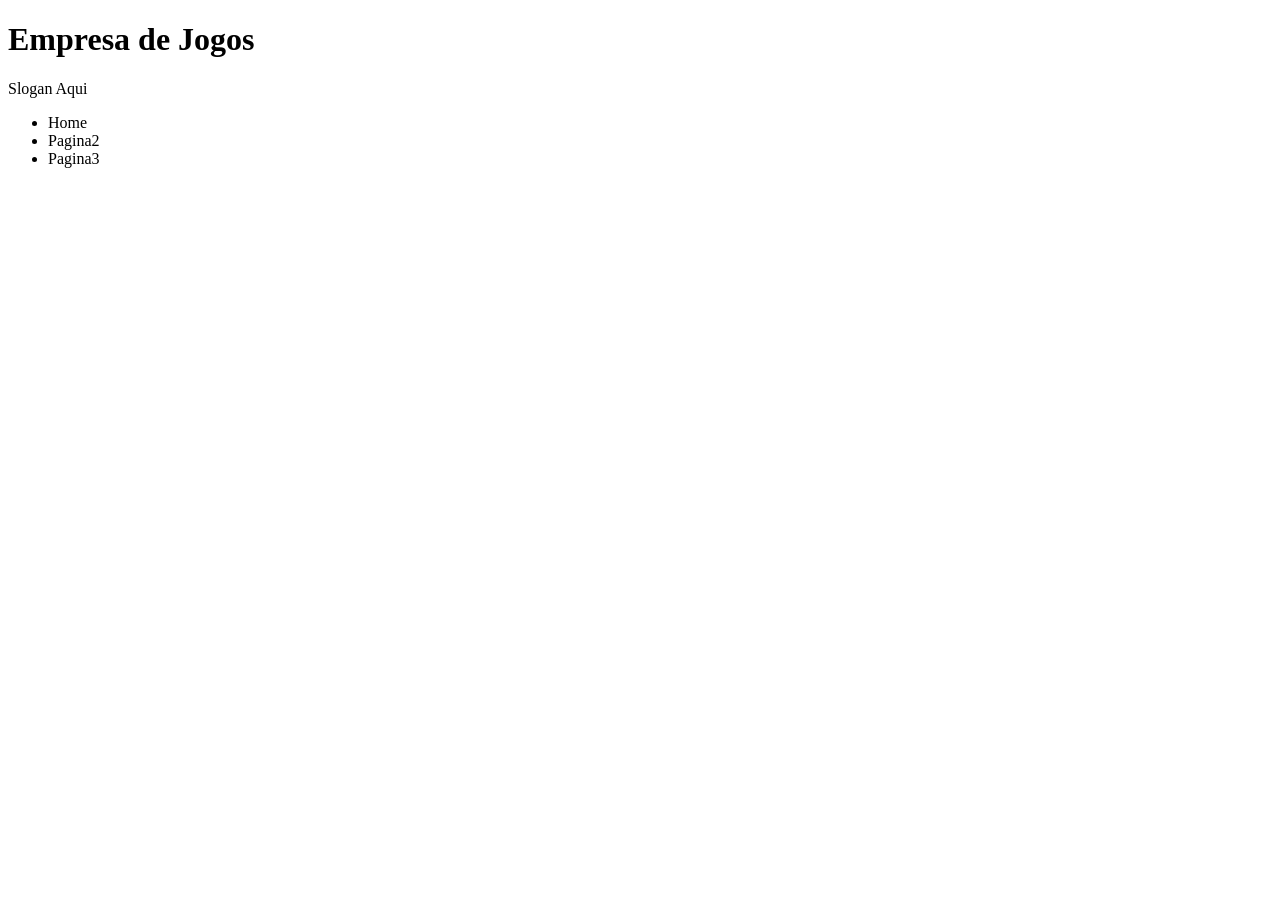
==== index.html @ 1d12c3e2 "desenvolvimento do header" ====
<!DOCTYPE html>
<html lang="en">
    <head>
        <meta charset="UTF-8">
        <meta name="viewport" content="width=device-width, initial-scale=1.0">
        <title>Document</title>
    </head>
    <body>
        <header>
        <div>
            <h1>Empresa de Jogos</h1>
            <p>Slogan Aqui</p>
        </div>
        
        <nav>
            <ul>
                <li>Home</li>
                <li>Pagina2</li>
                <li>Pagina3</li>
            </ul>
        </nav>
    </header>
    </body>
</html>
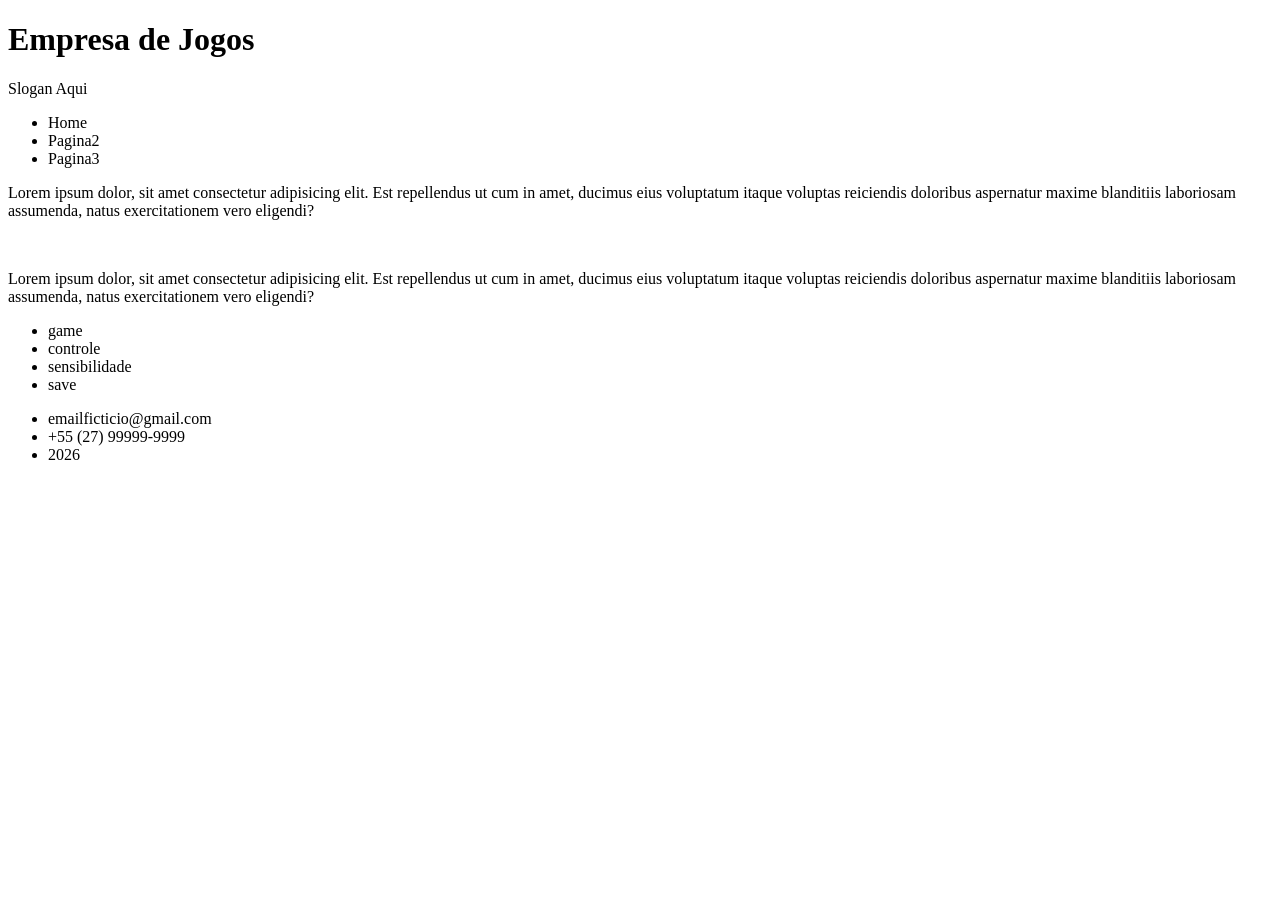
==== commit 5115bd8c: "finalizacao da pagina home" ====
--- a/index.html
+++ b/index.html
@@ -7,18 +7,43 @@
     </head>
     <body>
         <header>
-        <div>
-            <h1>Empresa de Jogos</h1>
-            <p>Slogan Aqui</p>
-        </div>
-        
-        <nav>
+            <div>
+                <h1>Empresa de Jogos</h1>
+                <p>Slogan Aqui</p>
+            </div>
+            
+            <nav>
+                <ul>
+                    <li><a href="index.html"></a>Home</li>
+                    <li><a href="pagina2.html"></a>Pagina2</li>
+                    <li><a href="pagina3.html"></a>Pagina3</li>
+                </ul>
+            </nav>
+        </header>
+
+        <main>
+            <section>
+                <p>Lorem ipsum dolor, sit amet consectetur adipisicing elit. Est repellendus ut cum in amet, ducimus eius voluptatum itaque voluptas reiciendis doloribus aspernatur maxime blanditiis laboriosam assumenda, natus exercitationem vero eligendi?</p>
+                <br>
+                <p>Lorem ipsum dolor, sit amet consectetur adipisicing elit. Est repellendus ut cum in amet, ducimus eius voluptatum itaque voluptas reiciendis doloribus aspernatur maxime blanditiis laboriosam assumenda, natus exercitationem vero eligendi?</p>
+            </section>
+
+            <section>
+                <ul>
+                    <li>game</li>
+                    <li>controle</li>
+                    <li>sensibilidade</li>
+                    <li>save</li>
+                </ul>
+            </section>
+        </main>
+
+        <footer>
             <ul>
-                <li>Home</li>
-                <li>Pagina2</li>
-                <li>Pagina3</li>
+                <li>emailficticio@gmail.com</li>
+                <li>+55 (27) 99999-9999</li>
+                <li>2026</li>
             </ul>
-        </nav>
-    </header>
+        </footer>
     </body>
 </html>
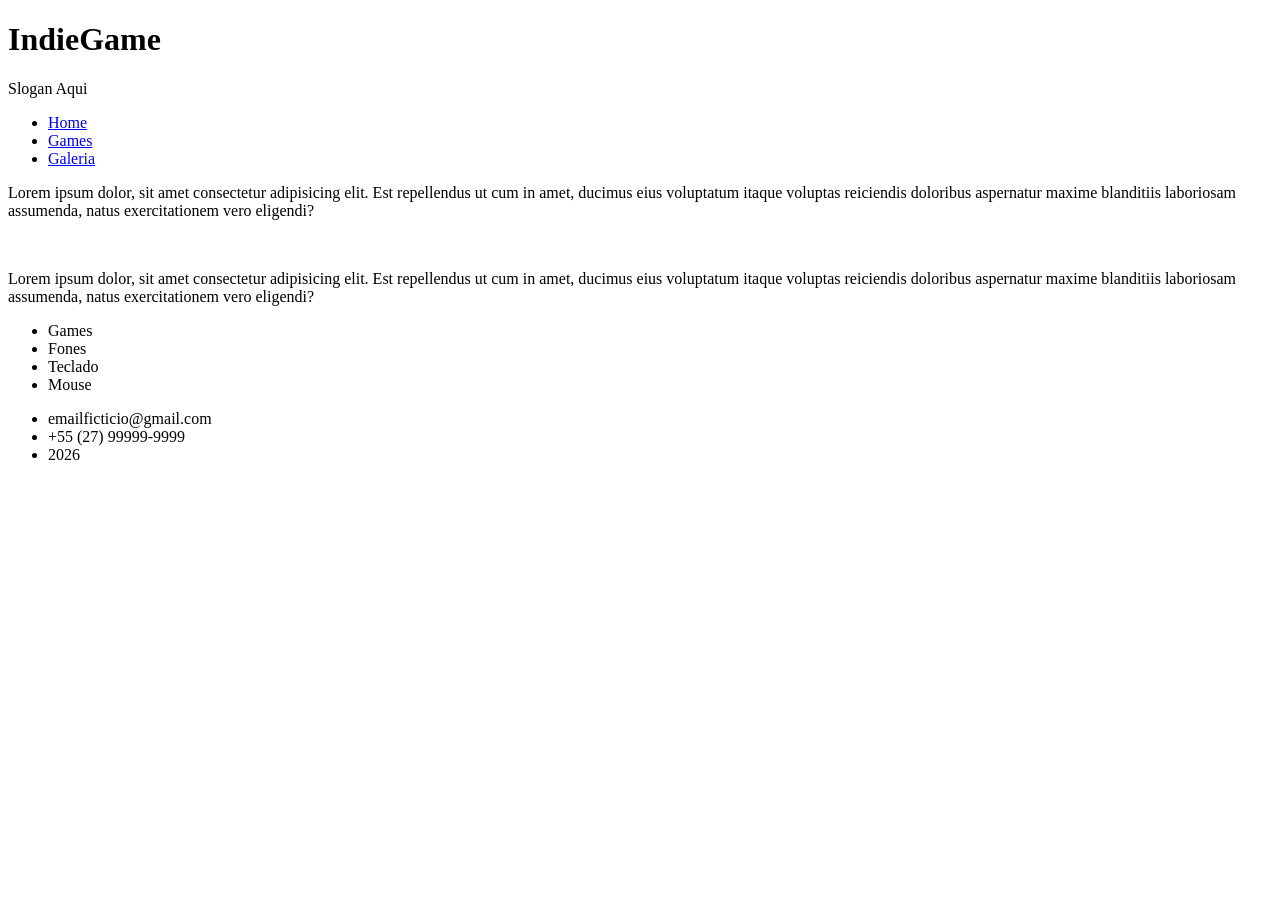
==== commit 3779052a: "finalização da estrutura do site" ====
--- a/index.html
+++ b/index.html
@@ -8,15 +8,15 @@
     <body>
         <header>
             <div>
-                <h1>Empresa de Jogos</h1>
+                <h1>IndieGame</h1>
                 <p>Slogan Aqui</p>
             </div>
             
             <nav>
                 <ul>
-                    <li><a href="index.html"></a>Home</li>
-                    <li><a href="pagina2.html"></a>Pagina2</li>
-                    <li><a href="pagina3.html"></a>Pagina3</li>
+                    <li><a href="index.html">Home</a></li>
+                    <li><a href="pagina2.html">Games</a></li>
+                    <li><a href="pagina3.html">Galeria</a></li>
                 </ul>
             </nav>
         </header>
@@ -30,10 +30,10 @@
 
             <section>
                 <ul>
-                    <li>game</li>
-                    <li>controle</li>
-                    <li>sensibilidade</li>
-                    <li>save</li>
+                    <li>Games</li>
+                    <li>Fones</li>
+                    <li>Teclado</li>
+                    <li>Mouse</li>
                 </ul>
             </section>
         </main>
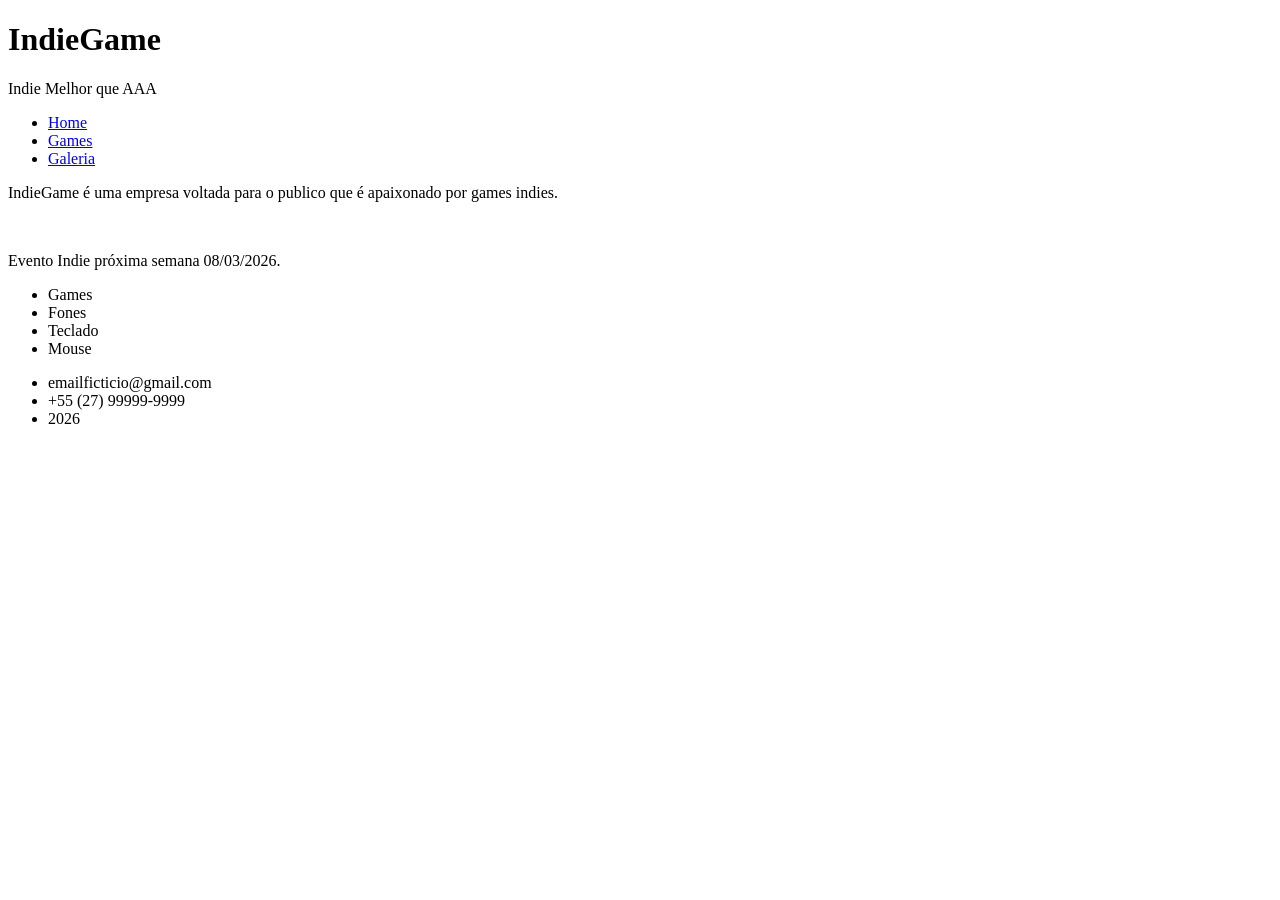
==== commit 3622a7cd: "Reajuste do slogan e das descrições" ====
--- a/index.html
+++ b/index.html
@@ -9,7 +9,7 @@
         <header>
             <div>
                 <h1>IndieGame</h1>
-                <p>Slogan Aqui</p>
+                <p>Indie Melhor que AAA</p>
             </div>
             
             <nav>
@@ -23,9 +23,9 @@
 
         <main>
             <section>
-                <p>Lorem ipsum dolor, sit amet consectetur adipisicing elit. Est repellendus ut cum in amet, ducimus eius voluptatum itaque voluptas reiciendis doloribus aspernatur maxime blanditiis laboriosam assumenda, natus exercitationem vero eligendi?</p>
+                <p>IndieGame é uma empresa voltada para o publico que é apaixonado por games indies.</p>
                 <br>
-                <p>Lorem ipsum dolor, sit amet consectetur adipisicing elit. Est repellendus ut cum in amet, ducimus eius voluptatum itaque voluptas reiciendis doloribus aspernatur maxime blanditiis laboriosam assumenda, natus exercitationem vero eligendi?</p>
+                <p>Evento Indie próxima semana 08/03/2026.</p>
             </section>
 
             <section>
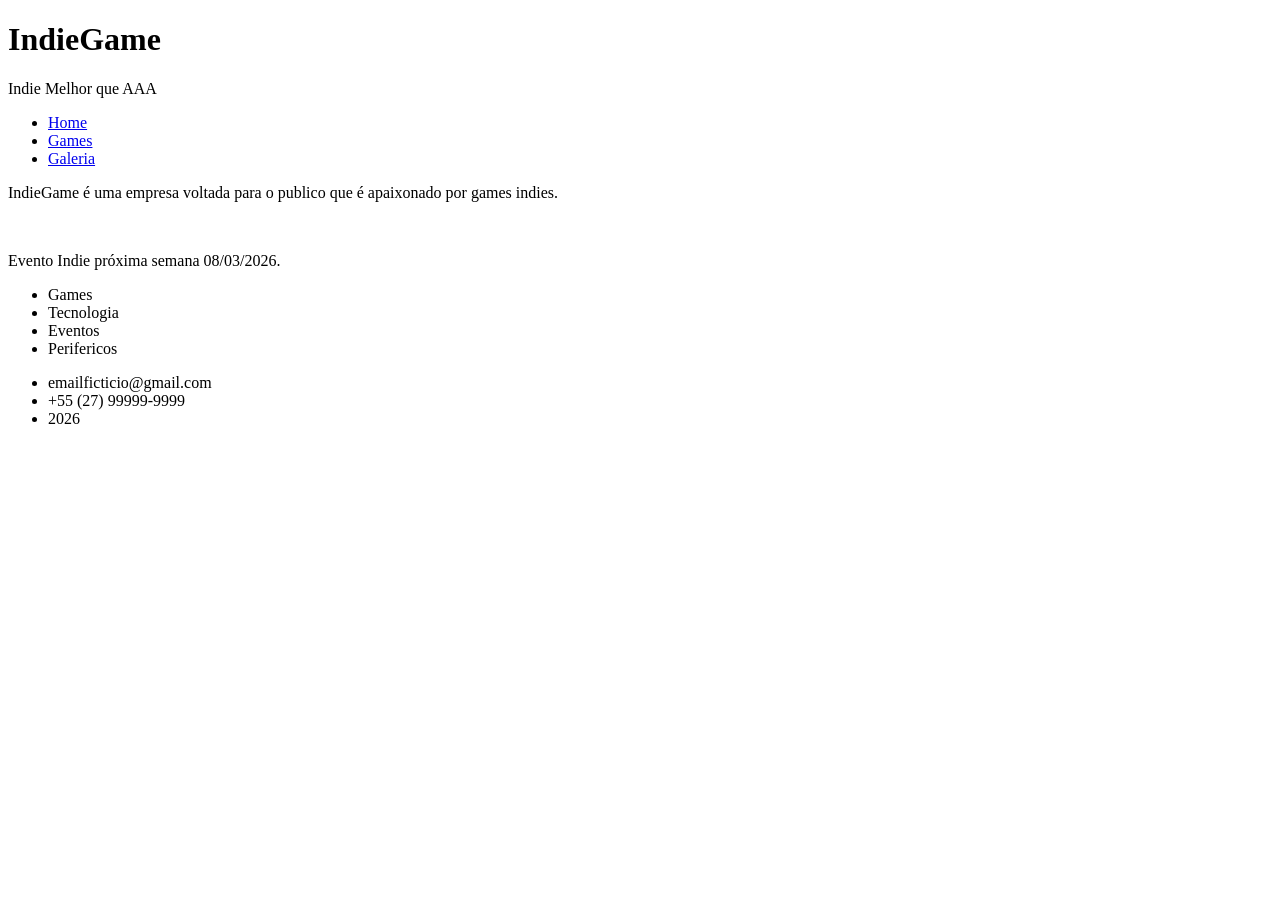
==== commit 92a0d715: "Reajuste dos itens relacionados" ====
--- a/index.html
+++ b/index.html
@@ -31,9 +31,9 @@
             <section>
                 <ul>
                     <li>Games</li>
-                    <li>Fones</li>
-                    <li>Teclado</li>
-                    <li>Mouse</li>
+                    <li>Tecnologia</li>
+                    <li>Eventos</li>
+                    <li>Perifericos</li>
                 </ul>
             </section>
         </main>
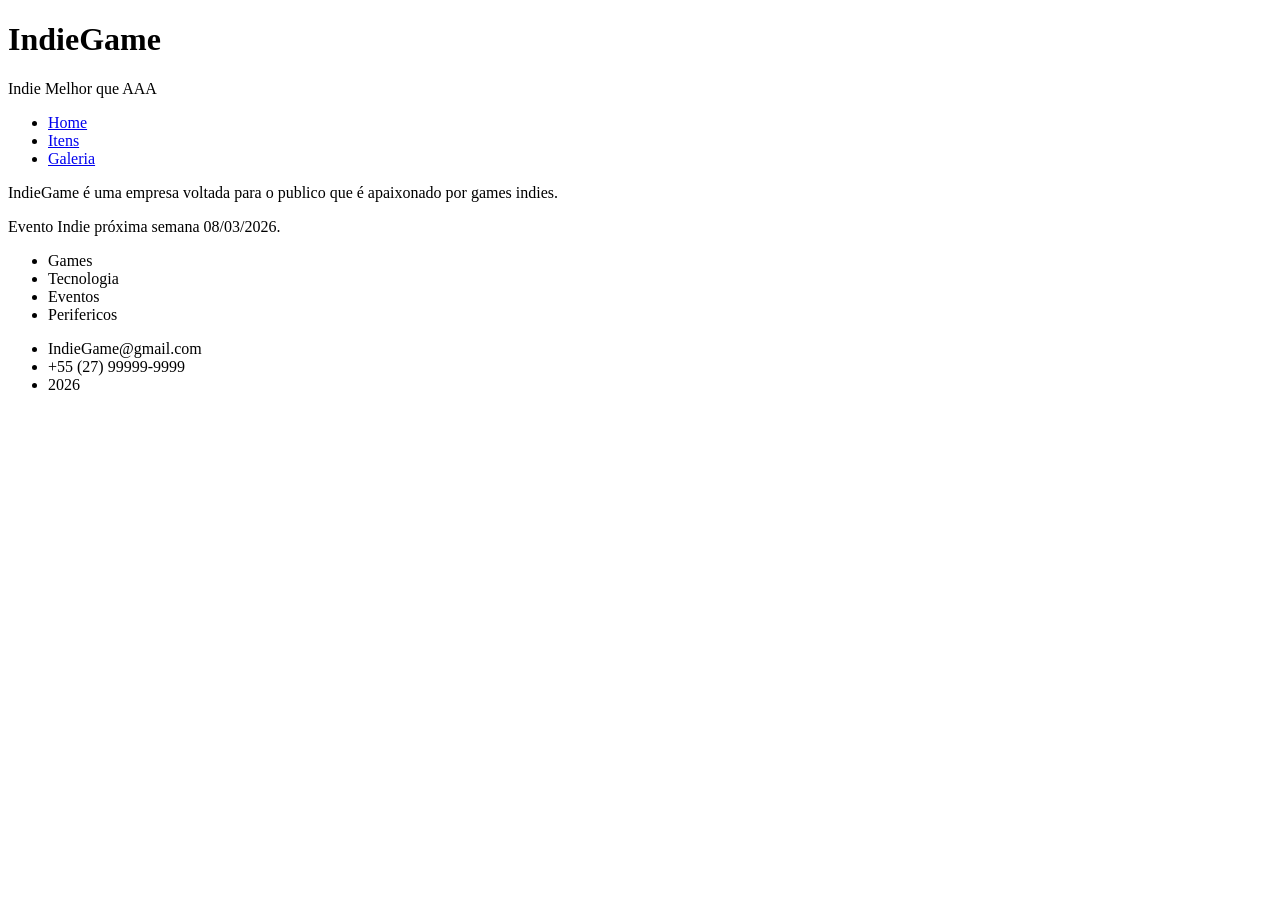
==== commit 4f3548cb: "Reajuste do cabecalho e adição do footer" ====
--- a/index.html
+++ b/index.html
@@ -15,7 +15,7 @@
             <nav>
                 <ul>
                     <li><a href="index.html">Home</a></li>
-                    <li><a href="pagina2.html">Games</a></li>
+                    <li><a href="pagina2.html">Itens</a></li>
                     <li><a href="pagina3.html">Galeria</a></li>
                 </ul>
             </nav>
@@ -24,7 +24,6 @@
         <main>
             <section>
                 <p>IndieGame é uma empresa voltada para o publico que é apaixonado por games indies.</p>
-                <br>
                 <p>Evento Indie próxima semana 08/03/2026.</p>
             </section>
 
@@ -40,7 +39,7 @@
 
         <footer>
             <ul>
-                <li>emailficticio@gmail.com</li>
+                <li>IndieGame@gmail.com</li>
                 <li>+55 (27) 99999-9999</li>
                 <li>2026</li>
             </ul>
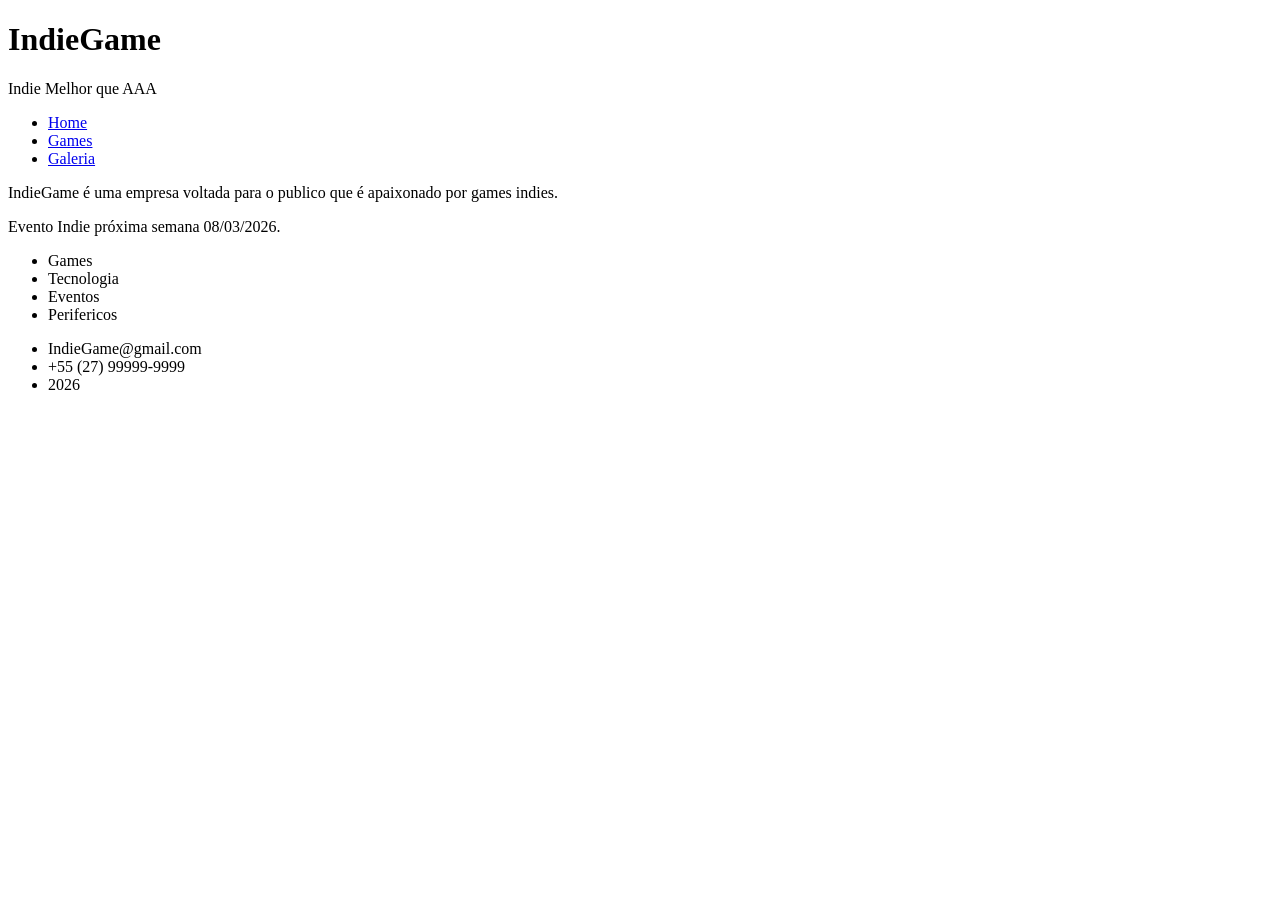
==== commit f9afac98: "Correção de alguns detalhes" ====
--- a/index.html
+++ b/index.html
@@ -15,7 +15,7 @@
             <nav>
                 <ul>
                     <li><a href="index.html">Home</a></li>
-                    <li><a href="pagina2.html">Itens</a></li>
+                    <li><a href="pagina2.html">Games</a></li>
                     <li><a href="pagina3.html">Galeria</a></li>
                 </ul>
             </nav>
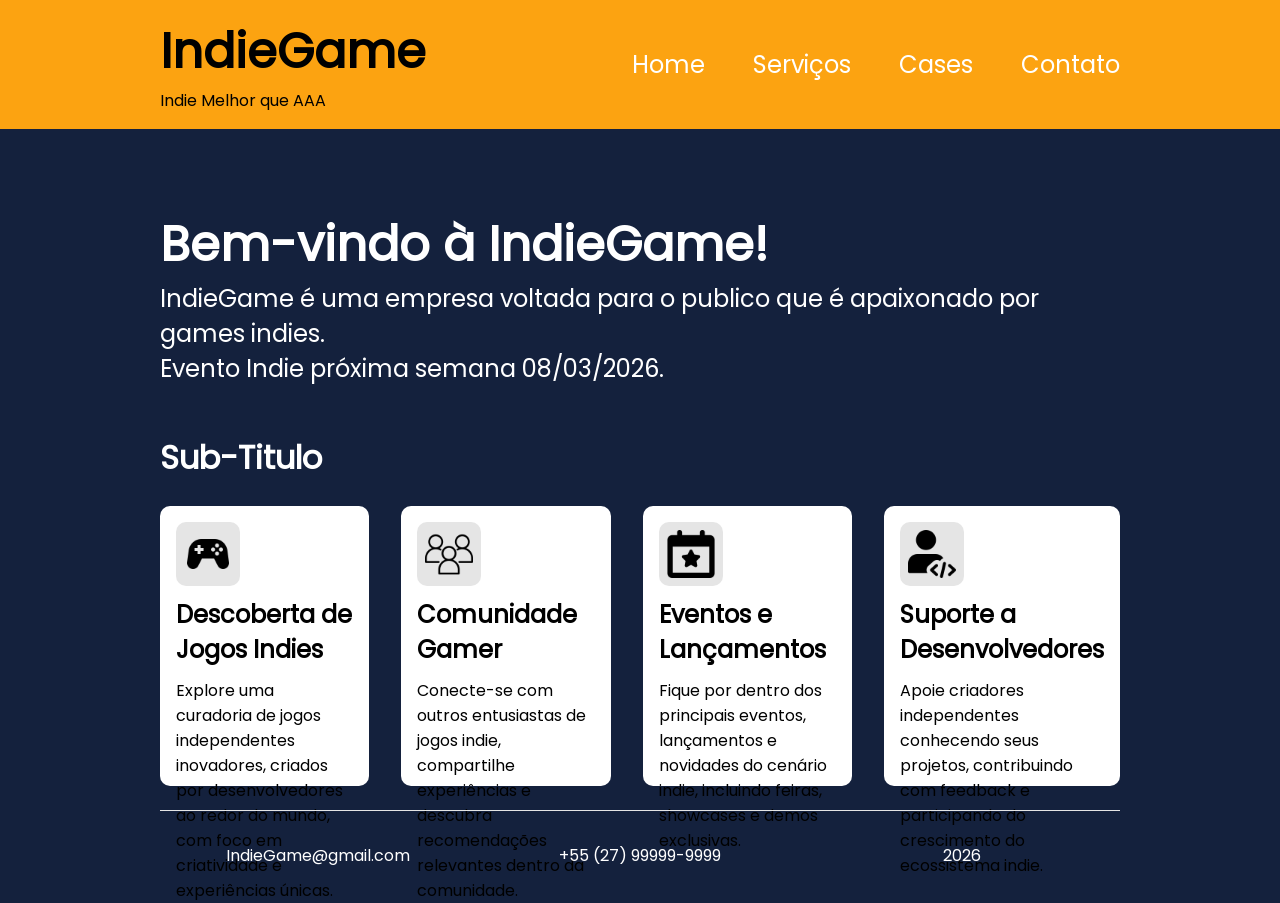
==== commit 4268025c: "projeto atualizado" ====
--- a/index.html
+++ b/index.html
@@ -3,46 +3,108 @@
     <head>
         <meta charset="UTF-8">
         <meta name="viewport" content="width=device-width, initial-scale=1.0">
-        <title>Document</title>
+
+        <style>
+            * {
+                margin: 0;
+                padding: 0;
+                box-sizing: border-box;
+                font-family: "Poppins", sans-serif;
+            }
+
+            body {
+                background-color: var(--azul-escuro);
+            }
+
+            .container {
+                padding: 1rem 10rem;
+            }
+        </style>
+
+        <link rel="stylesheet" href="./src/css/style.css">
+
+        <title>IndieGame</title>
     </head>
+
     <body>
-        <header>
-            <div>
-                <h1>IndieGame</h1>
-                <p>Indie Melhor que AAA</p>
-            </div>
-            
+        <header id="cabecalho" class="container">
             <nav>
-                <ul>
+                <div class="cabecalho_content-logo">
+                    <h1>IndieGame</h1>
+                    <p>Indie Melhor que AAA</p>
+                </div>
+                <ul class="cabecalho_content-nav">
                     <li><a href="index.html">Home</a></li>
-                    <li><a href="pagina2.html">Games</a></li>
-                    <li><a href="pagina3.html">Galeria</a></li>
+                    <li><a href="servicos.html">Serviços</a></li>
+                    <li><a href="cases.html">Cases</a></li>
+                    <li><a href="contato.html">Contato</a></li>
                 </ul>
             </nav>
         </header>
 
-        <main>
-            <section>
-                <p>IndieGame é uma empresa voltada para o publico que é apaixonado por games indies.</p>
-                <p>Evento Indie próxima semana 08/03/2026.</p>
+        <main class="container" style="margin-top: 4rem;">
+            <section class="apresentacao">
+                <h1 style="color: white;">Bem-vindo à IndieGame!</h1>
+                <p style="color: white;">IndieGame é uma empresa voltada para o publico que é apaixonado por games indies.</p>
+                <p style="color: white;">Evento Indie próxima semana 08/03/2026.</p>
             </section>
 
-            <section>
+            <section id="cardsHome">
+                <h2>Sub-Titulo</h2>
+                
                 <ul>
-                    <li>Games</li>
-                    <li>Tecnologia</li>
-                    <li>Eventos</li>
-                    <li>Perifericos</li>
+                    <li>
+                        <article>
+                            <figure>
+                                <img src="./src/img/icone-controle.png" alt="icone de controle">
+                            </figure>
+                            <h4>Descoberta de Jogos Indies</h4>
+                            <p>Explore uma curadoria de jogos independentes inovadores, criados por desenvolvedores ao redor do mundo, com foco em criatividade e experiências únicas.</p>
+                        </article>
+                    </li>
+                   <li>
+                        <article>
+                            <figure>
+                                <img src="./src/img/pessoas.png" alt="icone de controle">
+                            </figure>
+                            <h4>Comunidade Gamer</h4>
+                            <p>Conecte-se com outros entusiastas de jogos indie, compartilhe experiências e descubra recomendações relevantes dentro da comunidade.</p>
+                        </article>
+                    </li>
+                    <li>
+                        <article>
+                            <figure>
+                                <img src="./src/img/evento.png" alt="icone de controle">
+                            </figure>
+                            <h4>Eventos e Lançamentos</h4>
+                            <p>Fique por dentro dos principais eventos, lançamentos e novidades do cenário indie, incluindo feiras, showcases e demos exclusivas.</p>
+                        </article>
+                    </li>
+                    <li>
+                        <article>
+                            <figure>
+                                <img src="./src/img/desenvolvedor.png" alt="icone de controle">
+                            </figure>
+                            <h4>Suporte a Desenvolvedores</h4>
+                            <p>Apoie criadores independentes conhecendo seus projetos, contribuindo com feedback e participando do crescimento do ecossistema indie.</p>
+                        </article>
+                    </li>
                 </ul>
             </section>
         </main>
 
-        <footer>
+        <footer class="container">
             <ul>
-                <li>IndieGame@gmail.com</li>
-                <li>+55 (27) 99999-9999</li>
-                <li>2026</li>
+                <li>
+                    <p>IndieGame@gmail.com</p>
+                </li>
+                <li>
+                    <p>+55 (27) 99999-9999</p>
+                </li>
+                <li>
+                    <p>2026</p>
+                </li>
             </ul>
         </footer>
     </body>
-</html>+</html>
--- a/src/css/style.css
+++ b/src/css/style.css
@@ -0,0 +1,19 @@
+@import url(./cabecalho.css);
+@import url(./principal.css);
+@import url(./rodape.css);
+@import url(./tabela.css);
+@import url(./games.css);
+@import url(./contato.css);
+
+@font-face {
+    font-family: "Poppins";
+    src: url(../font/Poppins-Regular.ttf);
+}
+
+:root {
+    --preto: #000000;
+    --cinza: #E5E5E5;
+    --branco: #FFFFFF;
+    --laranja: #FCA311;
+    --azul-escuro: #14213D;
+}
